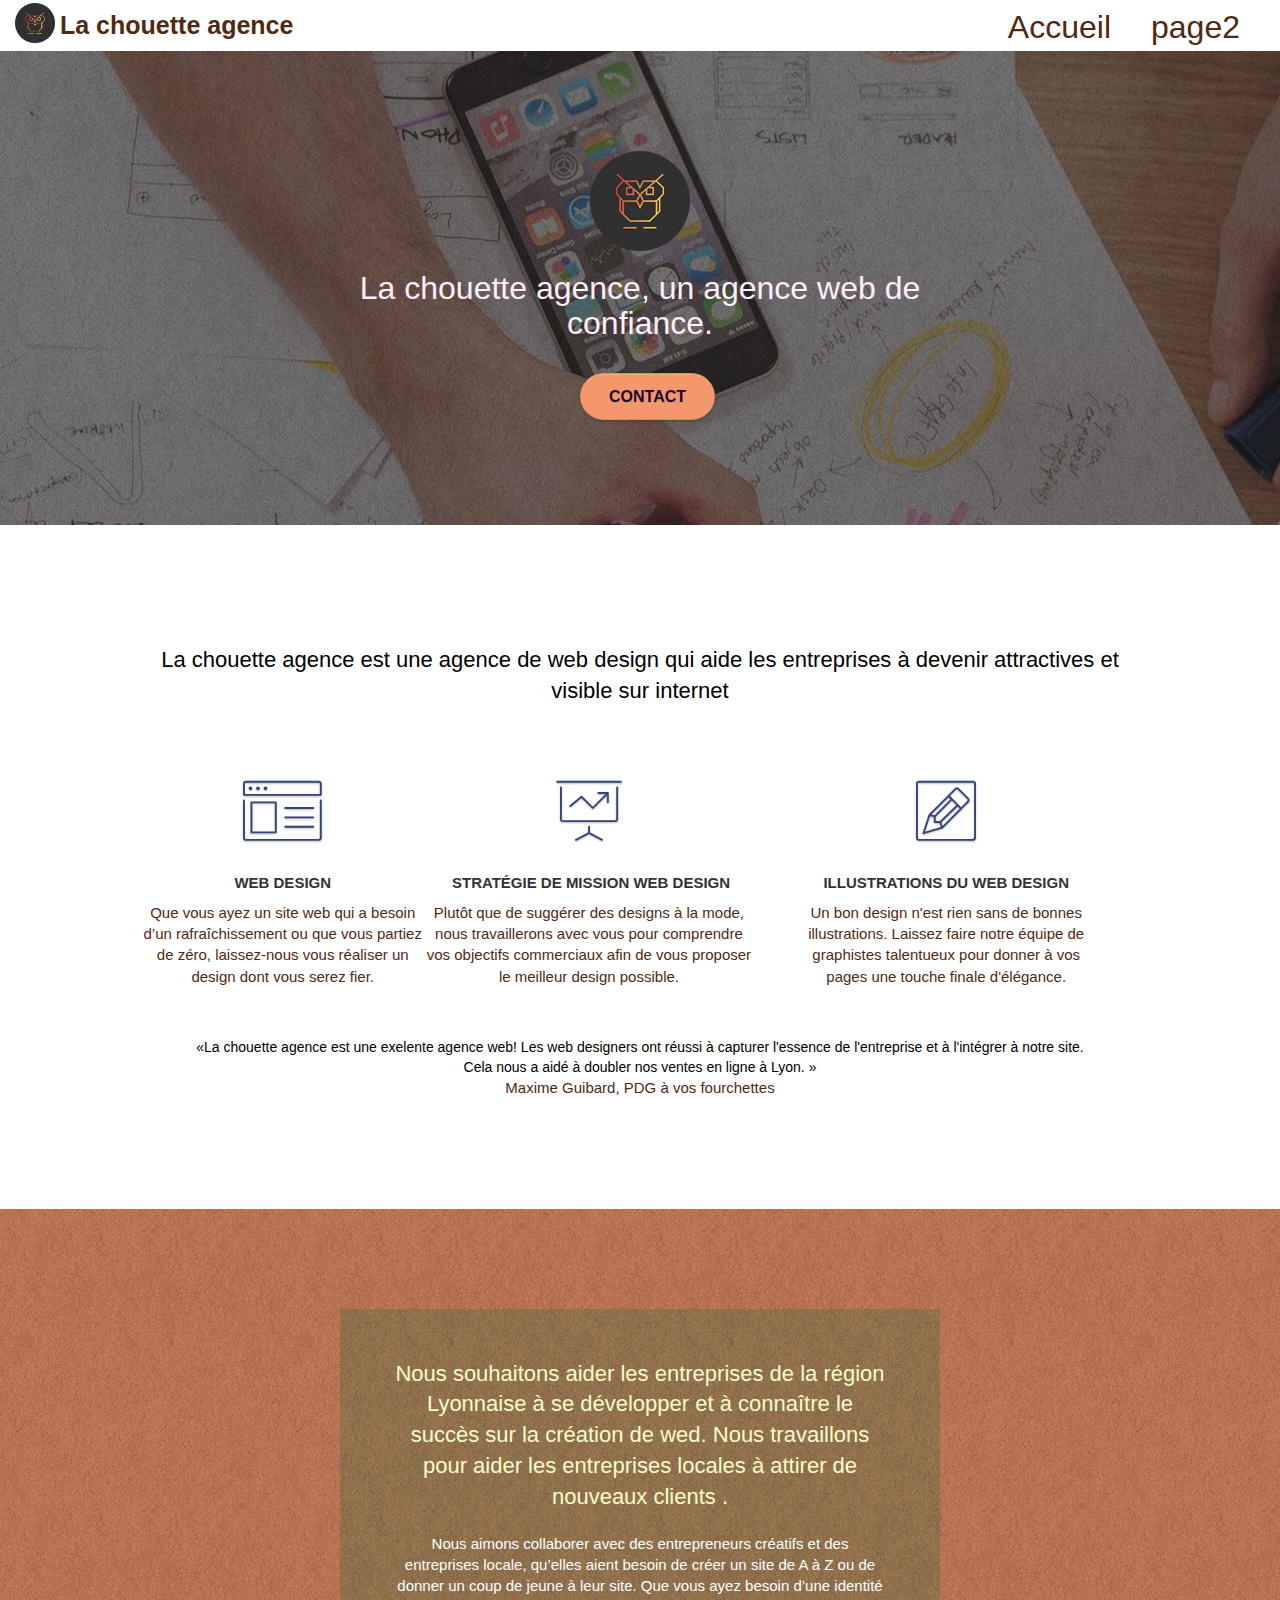
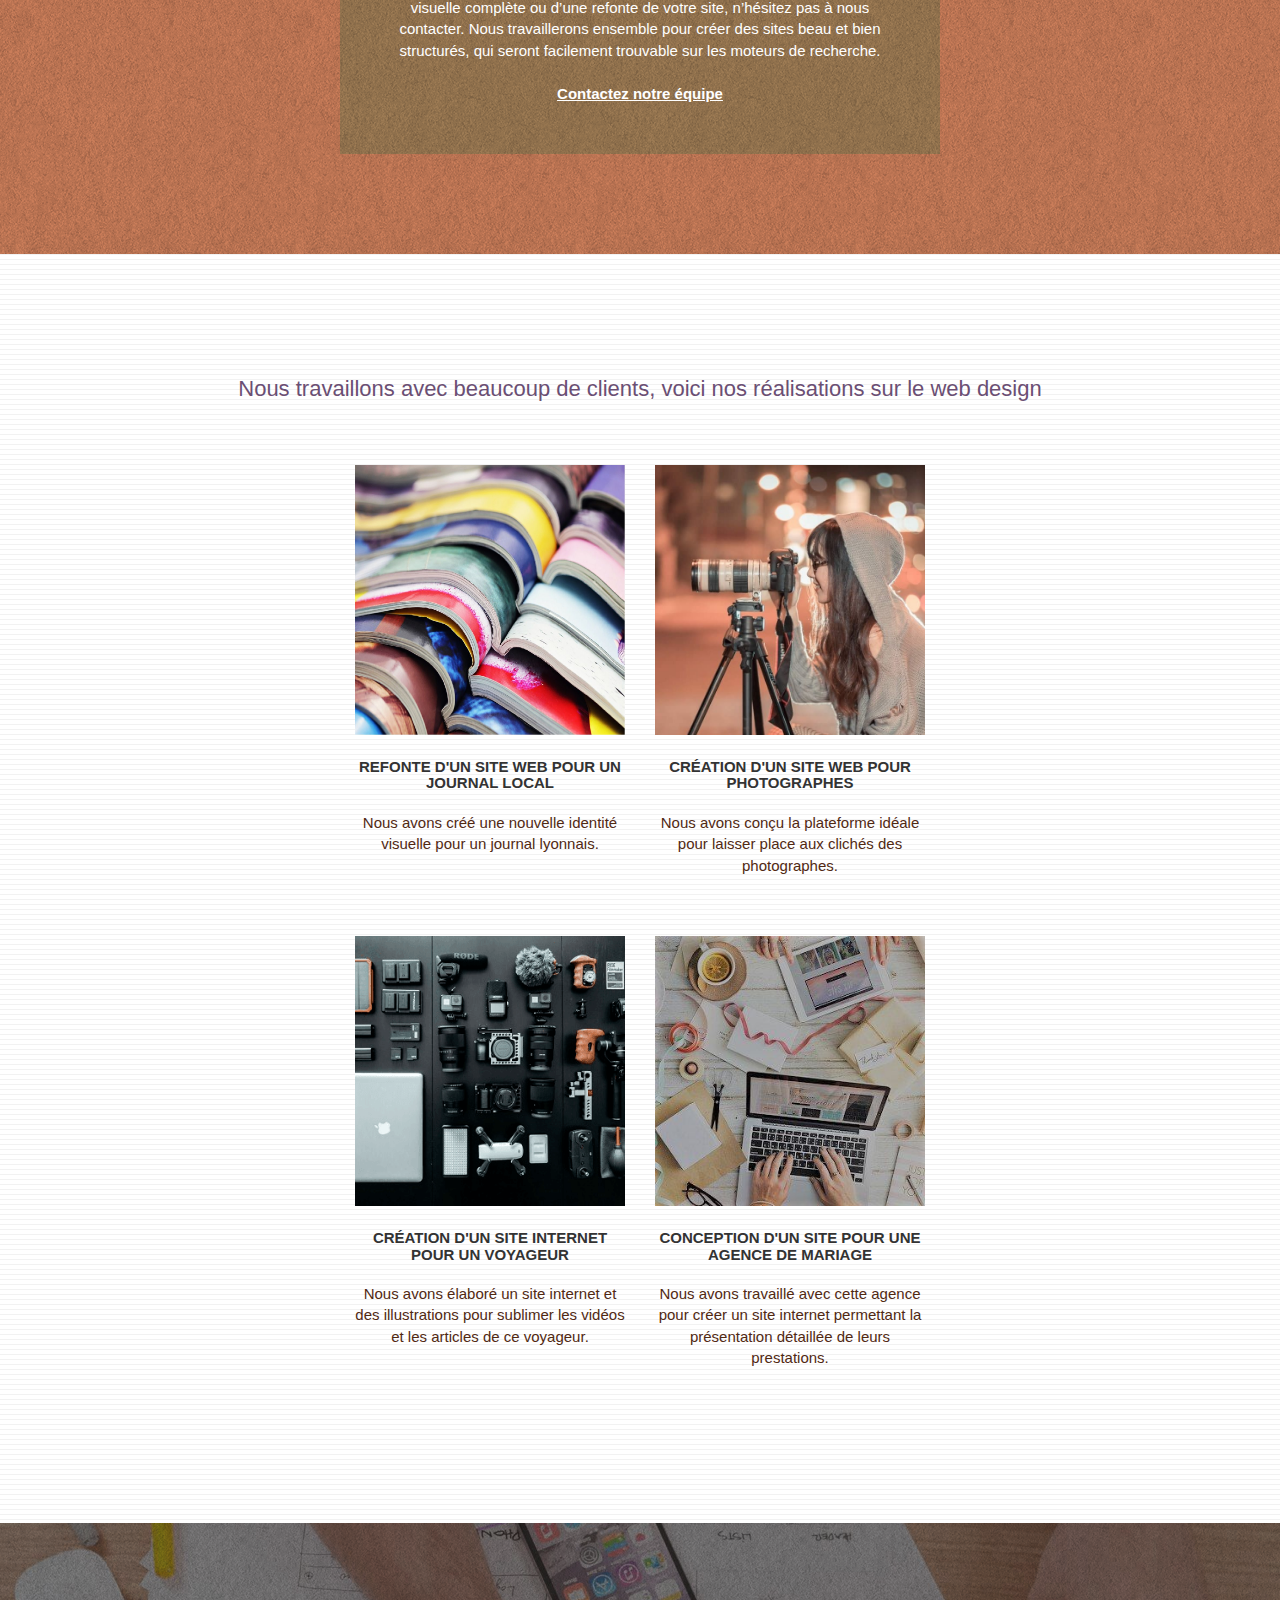
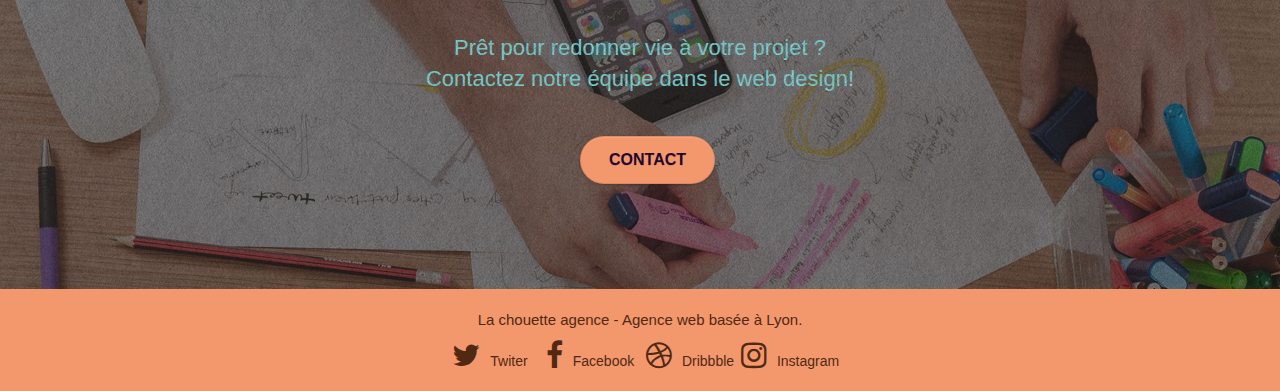
==== index.html @ 030e30c5 "initial commit" ====
<!doctype html>
<html lang="fr">

<head>
	<meta charset="utf-8">
	<title>un agence web dynamique de confiance, La chouette agence</title>
	<meta name="description" content="Un agence web de forte expertise en conseil, conception des web modernes, application mobile">
	<meta name="viewport" content="width=device-width, initial-scale=1.0, viewport-fit=cover">
	<link rel="shortcut icon" type="image/png" href="favicon.jpg">

	<link rel="stylesheet" type="text/css" href="./css/bootstrap.css">
	<link rel="stylesheet" type="text/css" href="./style.css">
	<link rel="stylesheet" type="text/css" href="./css/font-awesome.css">
	<link rel="stylesheet" type="text/css" href="./css/et-line.css">




	<script defer src="./js/jquery-2.1.0.js"></script>
	<script async src="./js/bootstrap.js"></script>
	<script defer src="./js/blocs.js"></script>
	<script defer src="./js/jquery.touchSwipe.js"></script>

	<script async type="application/ld+json">
	{
	  "@context" : "http://schema.org",
	  "@type" : "LocalBusiness",
	  "name" : "La chouette agence,",
	  "image" : "http://www.googleusercontent.com/img/logo.png",
	  "address" : {
		"@type" : "PostalAddress",
		"addressLocality" : "Agence web basée à Lyon."
	  }
	}
	</script>

</head>

<body>
	<header>
		<div class="navbar-header">
			<nav>
				<div>
	
					<a class="navbar-brand" href="./index.html"><img src="./img/logo.png"
							alt="Lyon web design logo agence web meilleure agence" height="40" /> <span>La chouette agence</span> </a>
	
				</div>
				<div>
					<ul>
						<li>
							<a href="./index.html">Accueil</a>
						</li>
						<li>
							<a href="./page2.html">page2</a>
						</li>
					</ul>
				</div>
			</nav>
			<div>
				<button id="nav-toggle" type="button" class="ui-navbar-toggle navbar-toggle" data-toggle="collapse" data-target=".navbar-1">
					<span class="sr-only">Toggle navigation</span><span class="icon-bar"></span><span class="icon-bar"></span><span class="icon-bar"></span><span class="icon-bar"></span>
				</button>
			</div>
			
		</div>
		<div class="navbar-collapse navbar-1 special-dropdown-nav collapse in" aria-expanded="true">
			<ul class="site-navigation nav navbar-nav">
				<li>
					<a href="index.html">Accueil</a>
				</li>
				<li>
				</li>
				<li>
					<a href="page2.html">page2</a>
				</li>
			</ul>
		</div>
	</header>

<main>
	<div class="bloc bgc-dark-slate-blue bg-banniere d-bloc bg-t-edge bloc-bg-texture texture-paper b-parallax"
		id="bloc-1-hero">
		<div class="container bloc-lg">
			<div class="row tight-width-whitespace">
				<div class="col-sm-12">
					<img src="img/logo.png" class="center-block image-resize-mode" width="100"
						alt="La chouette agence, agence web Lyon, création logo Lyon" />
					<h1 class="text-center hero-bloc-text tc-white">
						La chouette agence, un agence web de confiance.
					</h1>
					<div class="text-center">
						<a href="page2.html" class="btn btn-lg btn-clean btn-rd cta-hero btn-atomic-tangerine"
							id="cta-hero">Contact</a>
					</div>
				</div>
			</div>
		</div>
	</div>
	
	<div class="bloc bgc-white l-bloc" id="bloc-2-services">
		<div>
			<div class="service">
				<h2 class="titre-2-black">La chouette agence est une agence de web design qui aide les entreprises à devenir attractives et
					visible sur internet</h2>
			</div>
			<div>
				<div>
					<div>
						<span class="et-icon-browser sm-shadow icon-dark-slate-blue icons icon-lg"></span>
					</div>
					<h3>
						Web design
					</h3>
					<p>
						Que vous ayez un site web qui a besoin d&rsquo;un rafraîchissement ou que vous partiez de zéro,
						laissez-nous vous réaliser un design dont vous serez fier.
					</p>
				</div>
				<div>
					<div>
						<span class="et-icon-presentation sm-shadow icon-dark-slate-blue icons icon-lg"></span>
					</div>
					<h3>
						&nbsp;Stratégie de mission web design
					</h3>
					<p>
						Plutôt que de suggérer des designs à la mode, nous travaillerons avec vous pour comprendre vos
						objectifs commerciaux afin de vous proposer le meilleur design possible.<br>
					</p>
				</div>
				<div>
					<div>
						<span class="et-icon-edit sm-shadow icon-dark-slate-blue icons icon-lg"></span>
					</div>
					<h3>
						Illustrations du web design
					</h3>
					<p>
						Un bon design n'est rien sans de bonnes illustrations. Laissez faire notre équipe de graphistes
						talentueux pour donner à vos pages une touche finale d'élégance.
					</p>
				</div>
			</div>
			<div>
				<div>
					<q>La chouette agence est une exelente agence web! Les web designers ont réussi à capturer l'essence
						de l'entreprise et à l'intégrer à notre site. Cela nous a aidé à doubler nos ventes en ligne à
						Lyon. </q>
					<p>Maxime Guibard, PDG à vos fourchettes</p>

				</div>
			</div>
		</div>
	</div>

	<div class="bloc tc-white bgc-atomic-tangerine bg-presentation d-bloc bloc-bg-texture texture-paper b-parallax"
		id="bloc-3-what-i-do">
		<div class="container bloc-lg">
			<div class="row tight-width-whitespace black-background">
				<div class="col-sm-12">
					<h2 class="mg-md text-center titre-2-white">
						Nous souhaitons aider les entreprises de la région Lyonnaise à se développer et à connaître le
						succès sur la création de wed. Nous travaillons pour aider les entreprises locales à attirer de nouveaux clients .<br>
					</h2>
					<p class="text-center white">
						Nous aimons collaborer avec des entrepreneurs créatifs et des entreprises locale, qu’elles aient
						besoin de créer un site de A à Z ou de donner un coup de jeune à leur site. Que vous ayez besoin
						d’une identité visuelle complète ou d’une refonte de votre site, n’hésitez pas à nous contacter.
						Nous travaillerons ensemble pour créer des sites beau et bien structurés, qui seront facilement
						trouvable sur les moteurs de recherche. <br><br><a class="ltc-white bold-link"
							href="page2.html">Contactez notre équipe</a><br>
					</p>
				</div>
			</div>
		</div>
	</div>

	<div class="bloc bgc-white bg-lines-h2-bg bg-repeat l-bloc" id="bloc-4-portfolio">
		<div class="container bloc-lg">
			<div class="row">
				<div class="col-sm-12 text-center">
					<h2 class="titre-2-brun">Nous travaillons avec beaucoup de clients, voici nos réalisations sur le web design</h2>
				</div>
			</div>
			<div class="row tight-width-whitespace portfolio-row">
				<div class="col-sm-6">
					<a href="#" data-lightbox="img/1.jpg" data-gallery-id="gallery-1"
						data-caption="Refonte d'un site web pour un journal local" data-frame="snapshot-lb"><img
							src="img/1.jpg"
							alt="Lyon web design logo agence web meilleure agence et refonte site web journal"
							class="img-responsive portfolio-thumb" /></a>
					<h3 class="mg-md text-center">
						Refonte d'un site web pour un journal local
					</h3>
					<p class="text-center">
						Nous avons créé une nouvelle identité visuelle pour un journal lyonnais.
					</p>
				</div>
				<div class="col-sm-6">
					<a href="#" data-lightbox="img/2.jpg" data-gallery-id="gallery-1"
						data-caption="Création d'un site web pour photographes" data-frame="snapshot-lb"><img
							src="img/2.jpg" class="img-responsive portfolio-thumb"
							alt="Lyon agence web meilleure agence, Création d'un site web pour photographes" /></a>
					<h3 class="mg-md text-center">
						Création d'un site web pour photographes
					</h3>
					<p class="text-center">
						Nous avons conçu la plateforme idéale pour laisser place aux clichés des photographes.
					</p>
				</div>
			</div>
			<div class="row tight-width-whitespace portfolio-row">
				<div class="col-sm-6">
					<a href="#" data-lightbox="./img/3.png" data-gallery-id="gallery-1"
						data-caption="Création d'un site internet pour un voyageur" data-frame="snapshot-lb"><img
							src="./img/3.png" class="img-responsive portfolio-thumb"
							alt="web design agence Lyon meilleure agence, Création d'un site web pour voyageur" /></a>
					<h3 class="mg-md text-center">
						Création d'un site internet pour un voyageur
					</h3>
					<p class="text-center">
						Nous avons élaboré un site internet et des illustrations pour sublimer les vidéos et les
						articles de ce voyageur.
					</p>
				</div>
				<div class="col-sm-6">
					<a href="#" data-lightbox="./img/4.jpg" data-gallery-id="gallery-1"
						data-caption="Conception d'un site pour une agence de mariage" data-frame="snapshot-lb"><img
							src="./img/4.jpg" class="img-responsive portfolio-thumb"
							alt="Lyon web design logo meilleure agence, Crée un site web pour agence de mariage" /></a>
					<h3 class="mg-md text-center">
						Conception d'un site pour une agence de mariage
					</h3>
					<p class="text-center">
						Nous avons travaillé avec cette agence pour créer un site internet permettant la présentation
						détaillée de leurs prestations.
					</p>
				</div>
			</div>
		</div>
	</div>

	<div class="bloc bgc-dark-slate-blue bg-banniere d-bloc bloc-bg-texture texture-paper" id="bloc-5-cta">
		<div class="container bloc-lg">
			<div class="row">
				<h2 class="mg-md text-center titre-2-light">
					Prêt pour redonner vie à votre projet ?<br>Contactez notre équipe dans le web design!
				</h2>
				<div class="col-sm-12 text-center">
					<a href="page2.html" class="btn btn-atomic-tangerine btn-clean btn-rd btn-lg cta-hero">Contact</a>
				</div>
			</div>
		</div>
	</div>
</main>
	<footer>
		<div class="container bloc-sm">
			<div class="row">
				<div class="col-sm-12">
					<p class="text-center">
						La chouette agence - Agence web basée à Lyon.<br>
					</p>
					<div class="row row-no-gutters social">
						<div class="col-sm-3">
							<div class="text-center">
								<a class="social" href="index.html"><span class="fa fa-twitter icon-md"></span>Twiter</a>
							</div>
						</div>
						<div class="col-sm-3">
							<div class="text-center">
								<a class="social" href="index.html"><span class="fa fa-facebook icon-md"></span>Facebook</a>
							</div>
						</div>
						<div class="col-sm-3">
							<div class="text-center">
								<a class="social" href="index.html"><span class="fa fa-dribbble icon-md"></span>Dribbble</a>
							</div>
						</div>
						<div class="col-sm-3">
							<div class="text-center">
								<a class="social" href="index.html"><span class="fa fa-instagram icon-md"></span>Instagram</a>
							</div>
						</div>

					</div>
				</div>
			</div>
		</div>
	</footer>
</body>

</html>
---- style.css ----
/*
* Prefixed by https://autoprefixer.github.io
* PostCSS: v7.0.29,
* Autoprefixer: v9.7.6
* Browsers: last 4 version
*/

body {
    margin: 0;
    padding: 0;
    background: #FFF;
    overflow-x: hidden;
    -webkit-font-smoothing: antialiased;
    -moz-osx-font-smoothing: grayscale;
}

a,
button {
    -webkit-transition: all .3s ease-in-out;
    -o-transition: all .3s ease-in-out;
    transition: all .3s ease-in-out;
    outline: none!important;
}

a:hover {
    text-decoration: none;
    cursor: pointer;
}

#page-loading-blocs-notifaction {
    position: fixed;
    top: 0;
    bottom: 0;
    width: 100%;
    z-index: 100000;
    background: #FFFFFF url("img/pageload-spinner.gif") no-repeat center center;
}

.bloc {
    width: 100%;
    clear: both;
    background: 50% 50% no-repeat;
    padding: 0 50px;
    background-size: cover;
    position: relative;
}

.bloc .container {
    padding-left: 0;
    padding-right: 0;
}

.bloc-lg {
    padding: 100px 50px;
}

.bloc-md {
    padding: 50px;
}

.bloc-sm {
    padding: 20px 50px;
}

.bg-center,
.bg-l-edge,
.bg-r-edge,
.bg-t-edge,
.bg-b-edge,
.bg-tl-edge,
.bg-bl-edge,
.bg-tr-edge,
.bg-br-edge,
.bg-repeat {
    background-size: auto!important;
}

.bg-repeat {
    background: repeat;
}

.bg-t-edge {
    background: top no-repeat;
}

.bloc-bg-texture::before {
    content: "";
    background-size: 2px 2px;
    position: absolute;
    top: 0;
    bottom: 0;
    left: 0;
    right: 0;
}

.texture-paper::before {
    background: url("img/texture-paper.png");
    background-size: 280px 280px;
}

.b-parallax {
    background-attachment: fixed;
}

.d-bloc {
    color: rgba(255, 255, 255, .7);
}

.d-bloc button:hover {
    color: rgba(255, 255, 255, .9);
}

.d-bloc .icon-round,
.d-bloc .icon-square,
.d-bloc .icon-rounded,
.d-bloc .icon-semi-rounded-a,
.d-bloc .icon-semi-rounded-b {
    border-color: rgba(255, 255, 255, .9);
}

.d-bloc .divider-h span {
    border-color: rgba(255, 255, 255, .2);
}

.d-bloc .a-btn,
.d-bloc .navbar a,
.d-bloc .navbar-brand,
.d-bloc a .icon-sm,
.d-bloc a .icon-md,
.d-bloc a .icon-lg,
.d-bloc a .icon-xl,
.d-bloc h1 a,
.d-bloc h2 a,
.d-bloc h3 a,
.d-bloc h4 a,
.d-bloc h5 a,
.d-bloc h6 a,
.d-bloc p a {
    color: rgba(255, 255, 255, .6);
}

.d-bloc .a-btn:hover,
.d-bloc .navbar a:hover,
.d-bloc .navbar-brand:hover,
.d-bloc a:hover .icon-sm,
.d-bloc a:hover .icon-md,
.d-bloc a:hover .icon-lg,
.d-bloc a:hover .icon-xl,
.d-bloc h1 a:hover,
.d-bloc h2 a:hover,
.d-bloc h3 a:hover,
.d-bloc h4 a:hover,
.d-bloc h5 a:hover,
.d-bloc h6 a:hover,
.d-bloc p a:hover {
    color: rgba(255, 255, 255, 1);
}

.d-bloc .navbar-toggle .icon-bar {
    background: rgba(255, 255, 255, 1);
}

.d-bloc .btn-wire,
.d-bloc .btn-wire:hover {
    color: rgba(255, 255, 255, 1);
    border-color: rgba(255, 255, 255, 1);
}

.d-bloc .panel {
    color: rgba(0, 0, 0, .5);
}

.d-bloc .panel button:hover {
    color: rgba(0, 0, 0, .7);
}

.d-bloc .panel icon {
    border-color: rgba(0, 0, 0, .7);
}

.d-bloc .panel .divider-h span {
    border-color: rgba(0, 0, 0, .1);
}

.d-bloc .panel .a-btn {
    color: rgba(0, 0, 0, .6);
}

.d-bloc .panel .a-btn:hover {
    color: rgba(0, 0, 0, 1);
}

.d-bloc .panel .btn-wire,
.d-bloc .panel .btn-wire:hover {
    color: rgba(0, 0, 0, .7);
    border-color: rgba(0, 0, 0, .3);
}

.d-bloc .panel,
.l-bloc {
    color: rgba(0, 0, 0, .5);
}

.d-bloc .panel button:hover,
.l-bloc button:hover {
    color: rgba(0, 0, 0, .7);
}

.l-bloc .icon-round,
.l-bloc .icon-square,
.l-bloc .icon-rounded,
.l-bloc .icon-semi-rounded-a,
.l-bloc .icon-semi-rounded-b {
    border-color: rgba(0, 0, 0, .7);
}

.d-bloc .panel .divider-h span,
.l-bloc .divider-h span {
    border-color: rgba(0, 0, 0, .1);
}

.d-bloc .panel .a-btn,
.l-bloc .a-btn,
.l-bloc .navbar a,
.l-bloc .navbar-brand,
.l-bloc a .icon-sm,
.l-bloc a .icon-md,
.l-bloc a .icon-lg,
.l-bloc a .icon-xl,
.l-bloc h1 a,
.l-bloc h2 a,
.l-bloc h3 a,
.l-bloc h4 a,
.l-bloc h5 a,
.l-bloc h6 a,
.l-bloc p a {
    color: rgba(0, 0, 0, .6);
}

.d-bloc .panel .a-btn:hover,
.l-bloc .a-btn:hover,
.l-bloc .navbar a:hover,
.l-bloc .navbar-brand:hover,
.l-bloc a:hover .icon-sm,
.l-bloc a:hover .icon-md,
.l-bloc a:hover .icon-lg,
.l-bloc a:hover .icon-xl,
.l-bloc h1 a:hover,
.l-bloc h2 a:hover,
.l-bloc h3 a:hover,
.l-bloc h4 a:hover,
.l-bloc h5 a:hover,
.l-bloc h6 a:hover,
.l-bloc p a:hover {
    color: rgba(0, 0, 0, 1);
}

.l-bloc .navbar-toggle .icon-bar {
    color: rgba(0, 0, 0, .6);
}

.d-bloc .panel .btn-wire,
.d-bloc .panel .btn-wire:hover,
.l-bloc .btn-wire,
.l-bloc .btn-wire:hover {
    color: rgba(0, 0, 0, .7);
    border-color: rgba(0, 0, 0, .3);
}

.voffset {
    margin-top: 30px;
}

.voffset-lg {
    margin-top: 80px;
}

.row-no-gutters {
    margin-right: 0;
    margin-left: 0;
}

.row.row-no-gutters > [class^="col-"],
.row.row-no-gutters > [class*=" col-"] {
    padding-right: 0;
    padding-left: 0;
}

#bloc-1-hero h1 {
    font-size: 32px;
}

.navbar {
    margin-bottom: 0;
    z-index: 1;
}

.navbar-brand {
    height: auto;
    padding: 3px 15px;
    font-size: 25px;
    font-weight: normal;
    font-weight: 600;
    line-height: 44px;
}

.navbar-brand img {
    max-height: 200px;
    margin: 0 5px 0 0;
    display: inline;
}

.navbar-brand img[src$=svg] {
    min-width: 100px;
}

.nav-center .navbar-brand img {
    margin: 0;
}

.navbar .nav {
    padding-top: 2px;
    margin-right: -16px;
    float: right;
    z-index: 1;
}

.nav > li {
    float: left;
    margin-top: 4px;
    font-size: 16px;
}

.navbar-nav .open .dropdown-menu > li > a {
    text-align: inherit;
}

.nav > li a:hover,
.nav > li a:focus {
    background: transparent;
}

.navbar-toggle {
    margin: 2px 10px 10px 0;
    border: 2px solid;
}

.navbar-toggle:hover {
    background: transparent!important;
}
.fa-chevron-up {
    border: 2px solid white;
}
.navbar-toggle .icon-bar {
    background-color: rgba(0, 0, 0, .5);
    width: 26px;
}

.nav-invert .navbar .nav {
    float: left;
}

.nav-invert .navbar-header,
.nav-invert .navbar-brand {
    float: right;
    position: relative;
    z-index: 2;
}

header nav {
    display: -webkit-box;
    display: -ms-flexbox;
    display: flex; 
    -webkit-box-pack: justify; 
        -ms-flex-pack: justify; 
            justify-content: space-between;
}

header nav div a {
    text-decoration: none;
    position: relative;
}
header nav div a:hover {
    background-color: rgb(151, 150, 139);
    border-radius: 5px;
    -webkit-border-radius: 5px;
    -moz-border-radius: 5px;
    -ms-border-radius: 5px;
    -o-border-radius: 5px;
}
header nav div a img{
    position: absolute;
}
header nav div a span{
    margin-left: 45px;
}

header nav div:last-child {
    padding-top: 5px;
}

header nav div:last-child ul{
    display: -webkit-box;
    display: -ms-flexbox;
    display: flex; 
    list-style: none; 
    font-size: xx-large;
    margin: 0;
}

header nav div:last-child ul li:first-child{
    padding: 0 20px 0 20px;
}
header nav div:last-child ul li:last-child{
    padding: 0 40px 0 20px;
}

header nav div:last-child ul li a {
    text-decoration: none;
}

#bloc-2-services {
    padding: 100px;
}
#bloc-2-services div {
    display: -webkit-box;
    display: -ms-flexbox;
    display: flex; 
    -webkit-box-orient: vertical; 
    -webkit-box-direction: normal; 
        -ms-flex-direction: column; 
            flex-direction: column;
}

#bloc-2-services div div:first-child, #bloc-2-services div div:first-child+div {
    text-align: center;  
}
#bloc-2-services div .service {
    padding-right: 40px;
    padding-left: 40px;
}
#bloc-2-services div .service:first-child+div {
    display: -webkit-box;
    display: -ms-flexbox;
    display: flex;
    -webkit-box-orient: horizontal;
    -webkit-box-direction: normal;
        -ms-flex-direction: row;
            flex-direction: row;
    margin: 40px;
}

#bloc-2-services div div:last-child {
    padding-right: 40px;
    padding-left: 40px;
}
#bloc-6{
    padding-left: 0;
    padding-right: 0;
}
#bloc-6>div{
    margin-left: auto;
    margin-right: auto;
}
#bloc-6>div>div{
    display: -webkit-box;
    display: -ms-flexbox;
    display: flex; 
    -webkit-box-orient: vertical; 
    -webkit-box-direction: normal; 
        -ms-flex-direction: column; 
            flex-direction: column;
}

#bloc-6>div>div>div{
    text-align: center;
}

input, textarea, select {
    border-radius: 5px;
    -webkit-border-radius: 5px;
    -moz-border-radius: 5px;
    -ms-border-radius: 5px;
    -o-border-radius: 5px;
    margin-left: 20px;
}

button {
    border-radius: 5px;
    -webkit-border-radius: 5px;
    -moz-border-radius: 5px;
    -ms-border-radius: 5px;
    -o-border-radius: 5px;
    margin-left: 20px;
}


footer {
    background-color: #F3976C;
}

@media (min-width: 768px) {
    .site-navigation {
        position: absolute;
        top: 50%;
        right: 20px;
        -ms-transform: translate(0, -50%);
            transform: translate(0, -50%);
        -webkit-transform: translateY(-50%);
    }
    .nav > li .dropdown-menu a,
    .nav > li .dropdown-menu a:hover {
        color: #484848;
    }
    .nav-invert .site-navigation {
        left: 0;
        right: 0;
    }
    .nav-center {
        text-align: center;
    }
    .nav-center .navbar-header {
        width: 100%;
    }
    .nav-center .navbar-header,
    .nav-center .navbar-brand,
    .nav-center .nav > li {
        float: none;
        display: inline-block;
    }
    .nav-center .site-navigation {
        position: relative;
        width: 100%;
        right: 0;
        margin-right: 0px;
        margin-top: 20px;
    }
    .nav-center.mini-nav .navbar-toggle {
        float: none;
        margin: 10px auto 0;
    }

   
    
}

.nav > li > .dropdown a {
    background: none!important;
    display: block;
    padding: 14px 15px;
}

nav .caret {
    margin: 0 5px;
}

.dropdown-menu .dropdown-menu {
    top: -8px;
    left: 100%;
}

.dropdown-menu .dropmenu-flow-right {
    top: 100%;
    left: 0;
    margin-left: -1px;
    border-top-left-radius: 0;
    border-top-right-radius: 0;
}

.dropdown-menu .dropdown span {
    border: 4px solid black;
    border-top-color: transparent;
    border-right-color: transparent;
    border-bottom-color: transparent;
    margin: 6px -5px 0 0!important;
    float: right;
}

.mg-md {
    margin-top: 10px;
    margin-bottom: 20px;
}

.mg-lg {
    margin-top: 10px;
    margin-bottom: 40px;
}

.btn {
    margin: 0 5px 5px 20px;
}

.adress {
    padding: 40px 20px 0px 20px;
}
.btn.pull-right {
    margin: 0 0 5px 5px;
}

.btn-d,
.btn-d:hover,
.btn-d:focus {
    color: #FFF;
    background: rgba(0, 0, 0, .3);
}

button {
    outline: none!important;
}

.btn-rd {
    border-radius: 40px;
}

.btn-clean {
    border: 1px solid rgba(0, 0, 0, .08);
    border-bottom-color: rgba(0, 0, 0, .1);
    text-shadow: 0 1px 0 rgba(0, 0, 1, .1);
    -webkit-box-shadow: 0 1px 3px rgba(0, 0, 1, .25), inset 0 1px 0 0 rgba(255, 255, 255, .15);
            box-shadow: 0 1px 3px rgba(0, 0, 1, .25), inset 0 1px 0 0 rgba(255, 255, 255, .15);
}

.icon-md {
    font-size: 30px!important;
}

.icon-lg {
    font-size: 60px!important;
}

.sm-shadow {
    text-shadow: 0 1px 2px rgba(0, 0, 0, .3);
}

.panel-sq,
.panel-sq .panel-heading,
.panel-sq .panel-footer {
    border-radius: 0;
}

.panel-rd {
    border-radius: 30px;
}

.panel-rd .panel-heading {
    border-radius: 29px 29px 0 0;
}

.panel-rd .panel-footer {
    border-radius: 0 0 29px 29px;
}

.form-control {
    border-color: rgba(0, 0, 0, .1);
    -webkit-box-shadow: none;
            box-shadow: none;
}

.scrollToTop {
    width: 40px;
    height: 40px;
    position: fixed;
    bottom: 20px;
    right: 20px;
    opacity: 0;
    z-index: 500;
    -webkit-transition: all .3s ease-in-out;
    -o-transition: all .3s ease-in-out;
    transition: all .3s ease-in-out;
}

.scrollToTop span {
    margin-top: 6px;
}

.showScrollTop {
    font-size: 14px;
    opacity: 1;
}

a[data-lightbox] {
    position: relative;
    display: block;
    text-align: center;
}

a[data-lightbox]:hover::before {
    content: "+";
    font-family: "HelveticaNeue-Light", "Helvetica Neue Light", "Helvetica Neue", Helvetica, Arial;
    font-size: 32px;
    width: 50px;
    height: 50px;
    margin-left: -25px;
    border-radius: 50%;
    background: rgba(0, 0, 0, .6);
    color: #FFF;
    font-weight: 100;
    z-index: 1;
    position: absolute;
    top: 50%;
    -ms-transform: translateY(-50%);
        transform: translateY(-50%);
    -webkit-transform: translateY(-50%);
}

a[data-lightbox]:hover img {
    opacity: 0.6;
    -webkit-animation-fill-mode: none;
    animation-fill-mode: none;
}

#lightbox-modal {
    display: -webkit-box;
    display: -ms-flexbox;
    display: flex;
    -webkit-box-align: center;
        -ms-flex-align: center;
            align-items: center;
}

#lightbox-modal .modal-dialog {
    width: 90%;
    max-width: 900px;
    margin: 0 auto 0;
}

#lightbox-modal .modal-dialog img {
    max-height: 90vh;
    margin: 0 auto;
}

.lightbox-caption {
    padding: 20px;
    color: #FFF;
    background: rgba(0, 0, 0, .5);
    position: absolute;
    left: 15px;
    right: 15px;
    bottom: 5px;
}

.close-lightbox {
    color: #FFF;
    font-size: 30px;
    position: absolute;
    top: 20px;
    right: 20px;
    z-index: 20;
    background: rgba(0, 0, 0, .5);
    border: none;
    line-height: 30px;
    padding: 0 9px 5px;
    opacity: 0.3;
}

.close-lightbox:hover,
.next-lightbox:hover,
.prev-lightbox:hover {
    opacity: 1.0;
    color: #FFF;
}

#bloc-7>div>div {
    padding: 40px;
}
.next-lightbox,
.prev-lightbox {
    font-size: 20px;
    color: rgba(255, 255, 255, .9);
    background: rgba(0, 0, 0, .5);
    -webkit-transition: all .2s ease-in-out;
    -o-transition: all .2s ease-in-out;
    transition: all .2s ease-in-out;
    position: absolute;
    top: 45%;
    z-index: 1;
    opacity: 0.4;
}

.next-lightbox {
    padding: 6px 8px 1px 13px;
    right: 25px;
}

.prev-lightbox {
    padding: 6px 13px 1px 10px;
    left: 25px;
}

.snapshot-lb .modal-body {
    padding-bottom: 45px;
}

.snapshot-lb .lightbox-caption {
    padding: 0;
    color: rgba(0, 0, 0, .5);
    background: none;
}

h1,
h3,
h4,
h5,
h6,
p,
label,
.btn,
a {
    font-family: "helvetica";
    font-weight: 400;
    color: #512913;
}
.p-page-2 {
    color:  #512913!important;
}
h2.titre-2-black {
    color: black;
}
h2.titre-2-white {
    color: #FAFCC8;
}
h2.titre-2-brun {
    color: #6B4F74;
}

h2.titre-2-light {
    color: #9afffe;
}
.container {
    max-width: 1000px;
}

.hero-bloc-text {
    font-size: 38px;
}

.hero-bloc-text+p {
    color: #132913!important;
}


.hero-bloc-text-sub {
    font-size: 36px;
}

.statement-bloc-text {
    line-height: 26px;
    font-style: italic;
    font-size: 20px;
    text-align: center;
    font-weight: lighter;
    max-width: 520px;
    margin: auto auto auto auto;
}
q {
    color: black;
}
p {
    font-size: 15px;
}

.tight-width-whitespace {
    max-width: 600px;
    margin: auto auto auto auto;
}

.h1 {
    font-size: 20px;
    font-family: "Open Sans";
}

.cta-hero {
    margin-top: 22px;
    color: #FFFFFF!important;
    text-transform: uppercase;
    padding: 12px 28px 12px 28px;
    font-size: 16px;
    font-weight: 700;
}

.social {
    max-width: 400px;
    margin: auto auto auto auto;
}

h2 {
    font-size: 22px;
    line-height: 1.4em;
}

h3 {
    font-size: 15px;
    text-transform: uppercase;
    font-weight: 700;
    color: #333333!important;
}

.med-width-whitespace {
    max-width: 800px;
    margin: auto auto auto auto;
    -webkit-box-shadow: 0px 0px 0px #000000;
            box-shadow: 0px 0px 0px #000000;
}

h1 {
    color: #333333!important;
}

h4 {
    color: #333333!important;
}

.icons {
    margin-bottom: 14px;
    margin-top: 24px;
}

.white {
    color: #FFFFFF!important;
}

.portfolio-thumb {
    margin-bottom: 24px;
}

.portfolio-row {
    margin-bottom: 44px;
    margin-top: 50px;
}

.avatar {
    -webkit-box-shadow: 0px 4px 9px rgba(0, 0, 0, 0.3);
            box-shadow: 0px 4px 9px rgba(0, 0, 0, 0.3);
}

.black-background {
    background-color: rgba(165, 147, 99, 0.7);
    padding: 40px 40px 40px 40px;
}

.bold-link {
    font-weight: 900;
    text-decoration: underline!important;
}

.bgc-white {
    background-color: #FFFFFF;
}

.bgc-dark-slate-blue {
    background-color: #364577;
}

.bgc-atomic-tangerine {
    background-color: #F3976C;
}
.form-control:focus {
    background-color: #D9BAFB; 
    color: #2A3455;
  }
.tc-white {
    color: #FFEEF9!important;
}

button:hover {
    cursor: pointer;
}

button {
    border: none;
    border-radius: 10px;
    -webkit-border-radius: 10px;
    -moz-border-radius: 10px;
    -ms-border-radius: 10px;
    -o-border-radius: 10px;
}
.btn-atomic-tangerine {
    background: #F3976C;
    color: #20072d!important;
}

.btn-atomic-tangerine:hover {
    background: #c27956!important;
    color: #FFFFFF!important;
}

.ltc-white {
    color: #FFFFFF!important;
}

.ltc-white:hover {
    color: #cccccc!important;
}

.ltc-atomic-tangerine {
    color: #F3976C!important;
}

.ltc-atomic-tangerine:hover {
    color: #c27956!important;
}

.icon-dark-slate-blue {
    color: #364577!important;
    border-color: #364577!important;
}

.bg-dots-bg {
    background-image: url("img/dots-bg.png");
}

.bg-lines-h2-bg {
    background-image: url("img/lines-h2-bg.png");
}

.bg-banniere {
    background-image: url("img/la-chouette-agence-banniere.jpg");
}

.bg-presentation {
    background-image: url("img/image-de-presentation.bmp");
}



@media (max-width: 1024px) {
    .bloc {
        padding-left: 20px;
        padding-right: 20px;
    }
    .bloc.full-width-bloc,
    .bloc-tile-2.full-width-bloc .container,
    .bloc-tile-3.full-width-bloc .container,
    .bloc-tile-4.full-width-bloc .container {
        padding-left: 0;
        padding-right: 0;
    }
}

@media (max-width: 992px) and (min-width: 768px) {
    .navbar .nav {
        max-width: 80%
    }
    .nav-center.navbar .nav {
        max-width: 100%
    }
   
}

@media only screen and (min-width: 768px) and (max-width: 1024px) and (orientation: landscape) {
    .b-parallax {
        background-attachment: scroll;
    }
}

@media only screen and (min-width: 1024px) and (max-width: 1366px) and (-webkit-min-pixel-ratio: 1.5) {
    .b-parallax {
        background-attachment: scroll;
    }
}

@media (max-width: 991px) {
    .container {
        width: 100%;
    }
    .b-parallax {
        background-attachment: scroll;
    }
    .page-container,
    #hero-bloc {
        overflow-x: hidden;
        position: relative;
    }
    
    .bloc-group,
    .bloc-group .bloc {
        display: block;
        width: 100%;
    }
}

@media (max-width: 767px) {
    .page-container {
        overflow-x: hidden;
        position: relative;
    }
    #bloc-2-services {
        padding: 10px;
    }
    header nav {
        -webkit-box-orient: vertical;
        -webkit-box-direction: normal;
            -ms-flex-direction: column;
                flex-direction: column;
    }

    .header nav div a span {
        display: none;
    }
    

    header nav div:last-child ul {
        font-size: x-large;
        -ms-flex-pack: distribute;
            justify-content: space-around;
        padding-left: 0;
    }
    header nav div:last-child ul li {
        padding: 0;
    }

    h1,
    h2,
    h3,
    h4,
    h5,
    h6,
    p,
    #disqus_thread {
        padding-left: 10px!important;
        padding-right: 10px!important;
    }
    .b-parallax {
        background-attachment: scroll;
    }
    img {
       width: 60%;
       margin-left: auto;
       margin-right: auto;
    }
    #bloc-2-services>div>.service:first-child+div {
        -webkit-box-orient: vertical;
        -webkit-box-direction: normal;
            -ms-flex-direction: column;
                flex-direction: column;
    }
    .navbar .nav {
        padding-top: 0;
        border-top: 1px solid rgba(0, 0, 0, .2);
        float: none!important;
    }
    .navbar.row {
        margin-left: 0;
        margin-right: 0;
    }
    .site-navigation {
        position: inherit;
        transform: none;
        -webkit-transform: none;
        -ms-transform: none;
    }
    .nav > li {
        margin-top: 0;
        border-bottom: 1px solid rgba(0, 0, 0, .1);
        background: rgba(0, 0, 0, .05);
        text-align: left;
        padding-left: 15px;
        width: 100%;
    }
    .nav > li:hover {
        background: rgba(0, 0, 0, .08);
    }
    .dropdown .dropdown a .caret {
        float: none;
        margin: 5px 0 0 10px!important;
        border: 4px solid black;
        border-bottom-color: transparent;
        border-right-color: transparent;
        border-left-color: transparent;
    }
    #hero-bloc .navbar .nav {
        background: rgba(0, 0, 0, .8);
    }
    #hero-bloc .navbar .nav a {
        color: rgba(255, 255, 255, .6);
    }
    .hero {
        padding: 50px 0;
    }
    .hero-nav {
        left: -1px;
        right: -1px;
    }
    .navbar-collapse {
        padding: 0;
        overflow-x: hidden;
        -webkit-box-shadow: none;
        box-shadow: none;
    }
    .navbar-brand img {
        max-height: 40px;
        width: auto;
        margin-top: 6px;
    }
    .nav-invert .navbar-header {
        float: none;
        width: 100%;
    }
    .nav-invert .navbar-toggle {
        float: left;
        margin-left: 10px;
    }
    .bloc {
        padding-left: 0;
        padding-right: 0;
    }
    .bloc-xxl,
    .bloc-xl,
    .bloc-lg {
        padding: 40px 0;
    }
    .bloc-sm,
    .bloc-md {
        padding-left: 0;
        padding-right: 0;
    }
    .bloc-tile-2 .container,
    .bloc-tile-3 .container,
    .bloc-tile-4 .container,
    .bloc-fill-screen .fill-bloc-top-edge,
    .bloc-fill-screen .fill-bloc-bottom-edge {
        padding-left: 0;
        padding-right: 0;
    }
    .a-block {
        padding: 0 10px;
    }
    .btn-dwn {
        display: none;
    }
    .voffset {
        margin-top: 5px;
    }
    .voffset-md {
        margin-top: 20px;
    }
    .voffset-lg {
        margin-top: 30px;
    }
    form {
        padding: 5px;
    }
    .close-lightbox {
        display: inline-block;
    }
    .blocsapp-device-iphone5 {
        background-size: 216px 425px;
        padding-top: 60px;
        width: 216px;
        height: 425px;
    }
    .blocsapp-device-iphone5 img {
        width: 180px;
        height: 320px;
    }
    #bloc-2-services div .service {
        padding-right: 0px;
        padding-left: 0px;
    }
    #bloc-2-services div .service:first-child+div {
        margin: 0px;
    }
    
    #bloc-2-services div div:last-child {
        padding-right: 0px;
        padding-left: 0px;
    }

    header nav div a span{
        display: none;
    }
    
    header nav div:last-child {
        display: none;
    }
}

@media (max-width: 400px) {
    .bloc {
        padding-left: 0;
        padding-right: 0;
    }
}

@media (max-width: 767px) {
    .bloc-mob-center-text {
        text-align: center;
    }

    .navbar-header {
        display: block;
    }

   
}
---- css/et-line.css ----
@font-face {
    font-family: et-line;
    src: url(../fonts/et-line.eot);
    src: url(../fonts/et-line.eot?#iefix) format('embedded-opentype'), url(../fonts/et-line.woff) format('woff'), url(../fonts/et-line.ttf) format('truetype'), url(../fonts/et-line.svg#et-line) format('svg');
    font-weight: 400;
    font-style: normal;
    font-display: swap;
}

.et-icon-adjustments,
.et-icon-alarmclock,
.et-icon-anchor,
.et-icon-aperture,
.et-icon-attachment,
.et-icon-bargraph,
.et-icon-basket,
.et-icon-beaker,
.et-icon-bike,
.et-icon-book-open,
.et-icon-briefcase,
.et-icon-browser,
.et-icon-calendar,
.et-icon-camera,
.et-icon-caution,
.et-icon-chat,
.et-icon-circle-compass,
.et-icon-clipboard,
.et-icon-clock,
.et-icon-cloud,
.et-icon-compass,
.et-icon-desktop,
.et-icon-dial,
.et-icon-document,
.et-icon-documents,
.et-icon-download,
.et-icon-dribbble,
.et-icon-edit,
.et-icon-envelope,
.et-icon-expand,
.et-icon-facebook,
.et-icon-flag,
.et-icon-focus,
.et-icon-gears,
.et-icon-genius,
.et-icon-gift,
.et-icon-global,
.et-icon-globe,
.et-icon-googleplus,
.et-icon-grid,
.et-icon-happy,
.et-icon-hazardous,
.et-icon-heart,
.et-icon-hotairballoon,
.et-icon-hourglass,
.et-icon-key,
.et-icon-laptop,
.et-icon-layers,
.et-icon-lifesaver,
.et-icon-lightbulb,
.et-icon-linegraph,
.et-icon-linkedin,
.et-icon-lock,
.et-icon-magnifying-glass,
.et-icon-map,
.et-icon-map-pin,
.et-icon-megaphone,
.et-icon-mic,
.et-icon-mobile,
.et-icon-newspaper,
.et-icon-notebook,
.et-icon-paintbrush,
.et-icon-paperclip,
.et-icon-pencil,
.et-icon-phone,
.et-icon-picture,
.et-icon-pictures,
.et-icon-piechart,
.et-icon-presentation,
.et-icon-pricetags,
.et-icon-printer,
.et-icon-profile-female,
.et-icon-profile-male,
.et-icon-puzzle,
.et-icon-quote,
.et-icon-recycle,
.et-icon-refresh,
.et-icon-ribbon,
.et-icon-rss,
.et-icon-sad,
.et-icon-scissors,
.et-icon-scope,
.et-icon-search,
.et-icon-shield,
.et-icon-speedometer,
.et-icon-strategy,
.et-icon-streetsign,
.et-icon-tablet,
.et-icon-target,
.et-icon-telescope,
.et-icon-toolbox,
.et-icon-tools,
.et-icon-tools-2,
.et-icon-trophy,
.et-icon-tumblr,
.et-icon-twitter,
.et-icon-upload,
.et-icon-video,
.et-icon-wallet,
.et-icon-wine {
    font-family: et-line;
    font-style: normal;
    font-weight: 400;
    font-variant: normal;
    text-transform: none;
    line-height: 1;
    -webkit-font-smoothing: antialiased;
    -moz-osx-font-smoothing: grayscale;
    display: inline-block
}

.et-icon-mobile:before {
    content: "\e000"
}

.et-icon-laptop:before {
    content: "\e001"
}

.et-icon-desktop:before {
    content: "\e002"
}

.et-icon-tablet:before {
    content: "\e003"
}

.et-icon-phone:before {
    content: "\e004"
}

.et-icon-document:before {
    content: "\e005"
}

.et-icon-documents:before {
    content: "\e006"
}

.et-icon-search:before {
    content: "\e007"
}

.et-icon-clipboard:before {
    content: "\e008"
}

.et-icon-newspaper:before {
    content: "\e009"
}

.et-icon-notebook:before {
    content: "\e00a"
}

.et-icon-book-open:before {
    content: "\e00b"
}

.et-icon-browser:before {
    content: "\e00c"
}

.et-icon-calendar:before {
    content: "\e00d"
}

.et-icon-presentation:before {
    content: "\e00e"
}

.et-icon-picture:before {
    content: "\e00f"
}

.et-icon-pictures:before {
    content: "\e010"
}

.et-icon-video:before {
    content: "\e011"
}

.et-icon-camera:before {
    content: "\e012"
}

.et-icon-printer:before {
    content: "\e013"
}

.et-icon-toolbox:before {
    content: "\e014"
}

.et-icon-briefcase:before {
    content: "\e015"
}

.et-icon-wallet:before {
    content: "\e016"
}

.et-icon-gift:before {
    content: "\e017"
}

.et-icon-bargraph:before {
    content: "\e018"
}

.et-icon-grid:before {
    content: "\e019"
}

.et-icon-expand:before {
    content: "\e01a"
}

.et-icon-focus:before {
    content: "\e01b"
}

.et-icon-edit:before {
    content: "\e01c"
}

.et-icon-adjustments:before {
    content: "\e01d"
}

.et-icon-ribbon:before {
    content: "\e01e"
}

.et-icon-hourglass:before {
    content: "\e01f"
}

.et-icon-lock:before {
    content: "\e020"
}

.et-icon-megaphone:before {
    content: "\e021"
}

.et-icon-shield:before {
    content: "\e022"
}

.et-icon-trophy:before {
    content: "\e023"
}

.et-icon-flag:before {
    content: "\e024"
}

.et-icon-map:before {
    content: "\e025"
}

.et-icon-puzzle:before {
    content: "\e026"
}

.et-icon-basket:before {
    content: "\e027"
}

.et-icon-envelope:before {
    content: "\e028"
}

.et-icon-streetsign:before {
    content: "\e029"
}

.et-icon-telescope:before {
    content: "\e02a"
}

.et-icon-gears:before {
    content: "\e02b"
}

.et-icon-key:before {
    content: "\e02c"
}

.et-icon-paperclip:before {
    content: "\e02d"
}

.et-icon-attachment:before {
    content: "\e02e"
}

.et-icon-pricetags:before {
    content: "\e02f"
}

.et-icon-lightbulb:before {
    content: "\e030"
}

.et-icon-layers:before {
    content: "\e031"
}

.et-icon-pencil:before {
    content: "\e032"
}

.et-icon-tools:before {
    content: "\e033"
}

.et-icon-tools-2:before {
    content: "\e034"
}

.et-icon-scissors:before {
    content: "\e035"
}

.et-icon-paintbrush:before {
    content: "\e036"
}

.et-icon-magnifying-glass:before {
    content: "\e037"
}

.et-icon-circle-compass:before {
    content: "\e038"
}

.et-icon-linegraph:before {
    content: "\e039"
}

.et-icon-mic:before {
    content: "\e03a"
}

.et-icon-strategy:before {
    content: "\e03b"
}

.et-icon-beaker:before {
    content: "\e03c"
}

.et-icon-caution:before {
    content: "\e03d"
}

.et-icon-recycle:before {
    content: "\e03e"
}

.et-icon-anchor:before {
    content: "\e03f"
}

.et-icon-profile-male:before {
    content: "\e040"
}

.et-icon-profile-female:before {
    content: "\e041"
}

.et-icon-bike:before {
    content: "\e042"
}

.et-icon-wine:before {
    content: "\e043"
}

.et-icon-hotairballoon:before {
    content: "\e044"
}

.et-icon-globe:before {
    content: "\e045"
}

.et-icon-genius:before {
    content: "\e046"
}

.et-icon-map-pin:before {
    content: "\e047"
}

.et-icon-dial:before {
    content: "\e048"
}

.et-icon-chat:before {
    content: "\e049"
}

.et-icon-heart:before {
    content: "\e04a"
}

.et-icon-cloud:before {
    content: "\e04b"
}

.et-icon-upload:before {
    content: "\e04c"
}

.et-icon-download:before {
    content: "\e04d"
}

.et-icon-target:before {
    content: "\e04e"
}

.et-icon-hazardous:before {
    content: "\e04f"
}

.et-icon-piechart:before {
    content: "\e050"
}

.et-icon-speedometer:before {
    content: "\e051"
}

.et-icon-global:before {
    content: "\e052"
}

.et-icon-compass:before {
    content: "\e053"
}

.et-icon-lifesaver:before {
    content: "\e054"
}

.et-icon-clock:before {
    content: "\e055"
}

.et-icon-aperture:before {
    content: "\e056"
}

.et-icon-quote:before {
    content: "\e057"
}

.et-icon-scope:before {
    content: "\e058"
}

.et-icon-alarmclock:before {
    content: "\e059"
}

.et-icon-refresh:before {
    content: "\e05a"
}

.et-icon-happy:before {
    content: "\e05b"
}

.et-icon-sad:before {
    content: "\e05c"
}

.et-icon-facebook:before {
    content: "\e05d"
}

.et-icon-twitter:before {
    content: "\e05e"
}

.et-icon-googleplus:before {
    content: "\e05f"
}

.et-icon-rss:before {
    content: "\e060"
}

.et-icon-tumblr:before {
    content: "\e061"
}

.et-icon-linkedin:before {
    content: "\e062"
}

.et-icon-dribbble:before {
    content: "\e063"
}
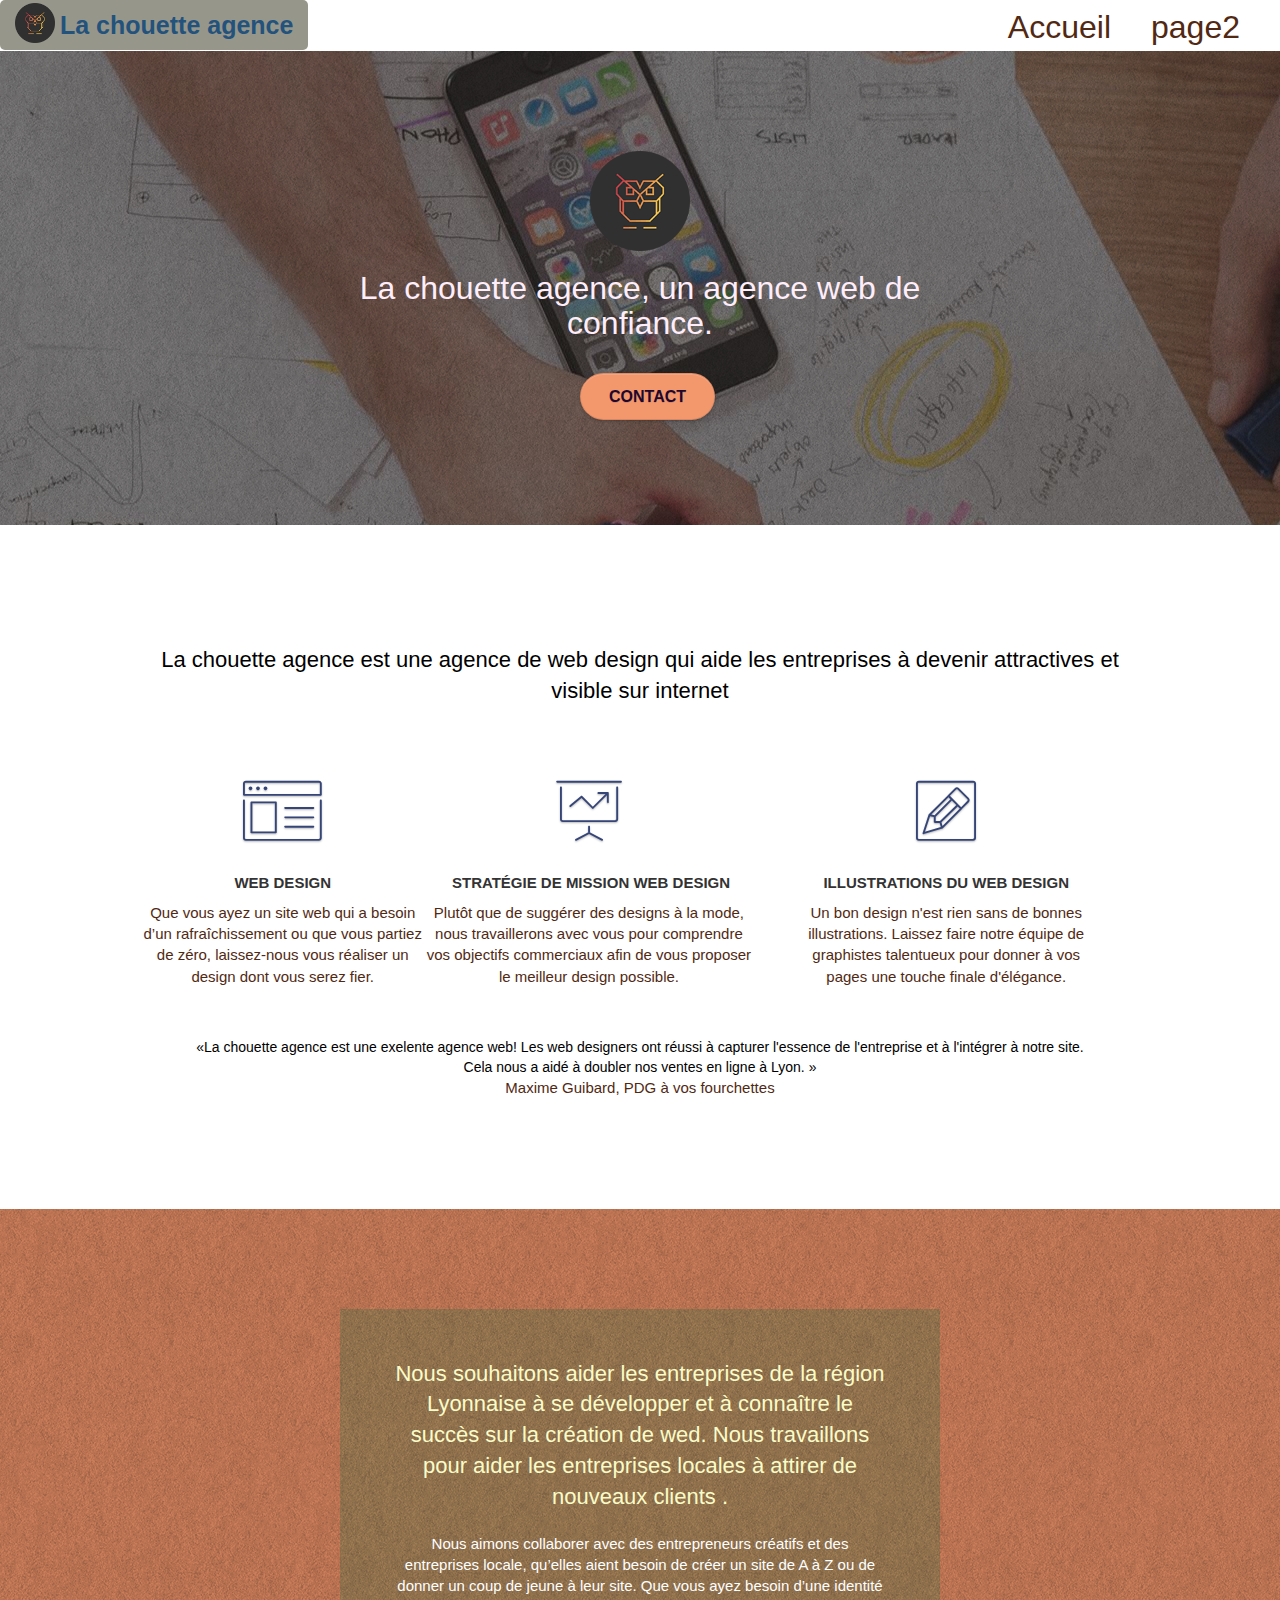
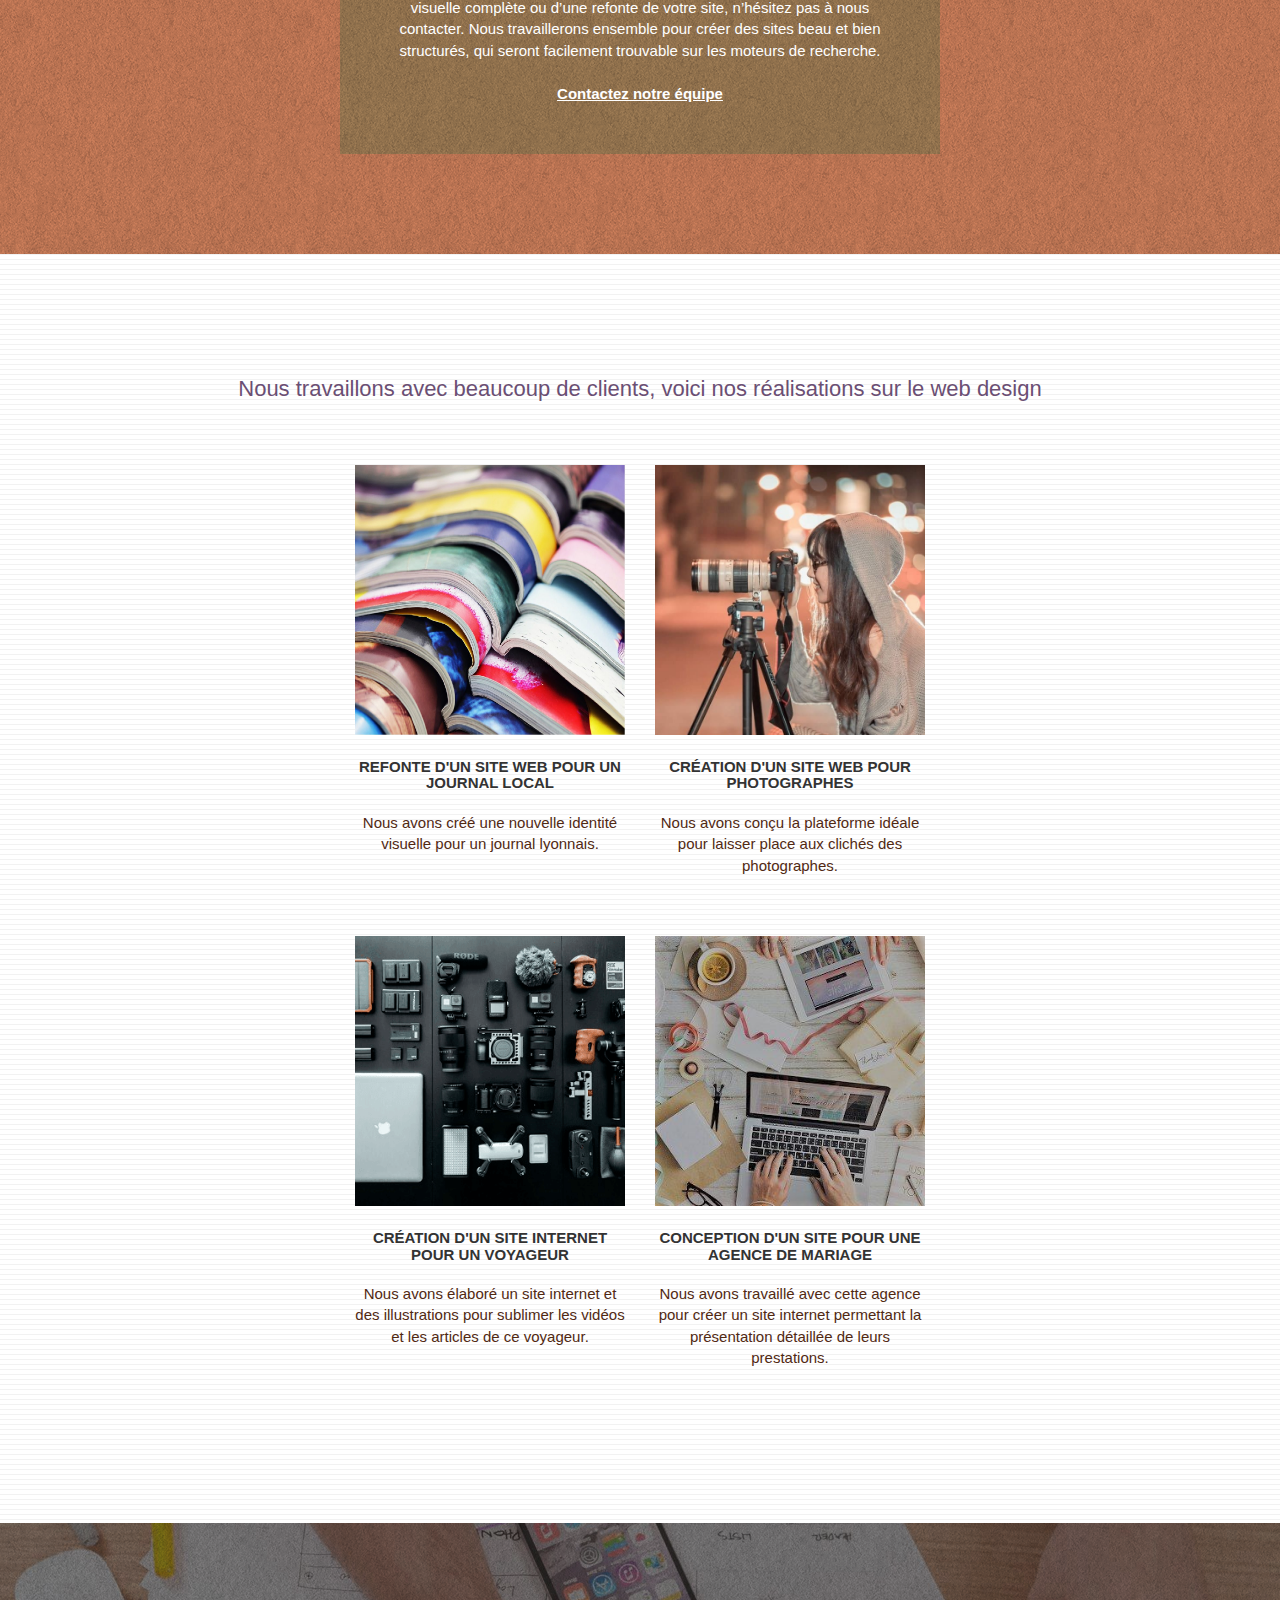
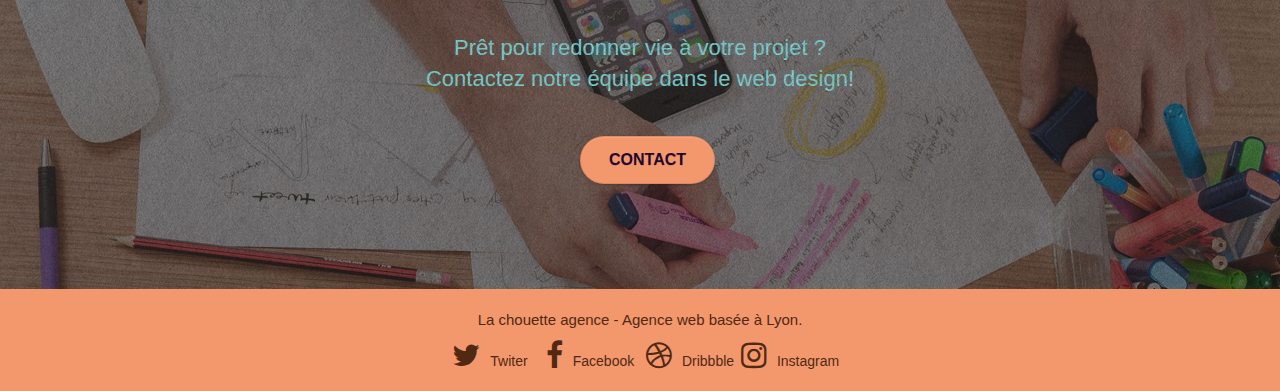
==== commit 90f2c6e8: "update 1" ====
--- a/index.html
+++ b/index.html
@@ -21,7 +21,7 @@
 	<script defer src="./js/blocs.js"></script>
 	<script defer src="./js/jquery.touchSwipe.js"></script>
 
-	<script async type="application/ld+json">
+	<script type="application/ld+json">
 	{
 	  "@context" : "http://schema.org",
 	  "@type" : "LocalBusiness",
@@ -64,7 +64,7 @@
 			</div>
 			
 		</div>
-		<div class="navbar-collapse navbar-1 special-dropdown-nav collapse in" aria-expanded="true">
+		<div class="navbar-collapse navbar-1 special-dropdown-nav collapse in" role="navigation" aria-expanded="false">
 			<ul class="site-navigation nav navbar-nav">
 				<li>
 					<a href="index.html">Accueil</a>
